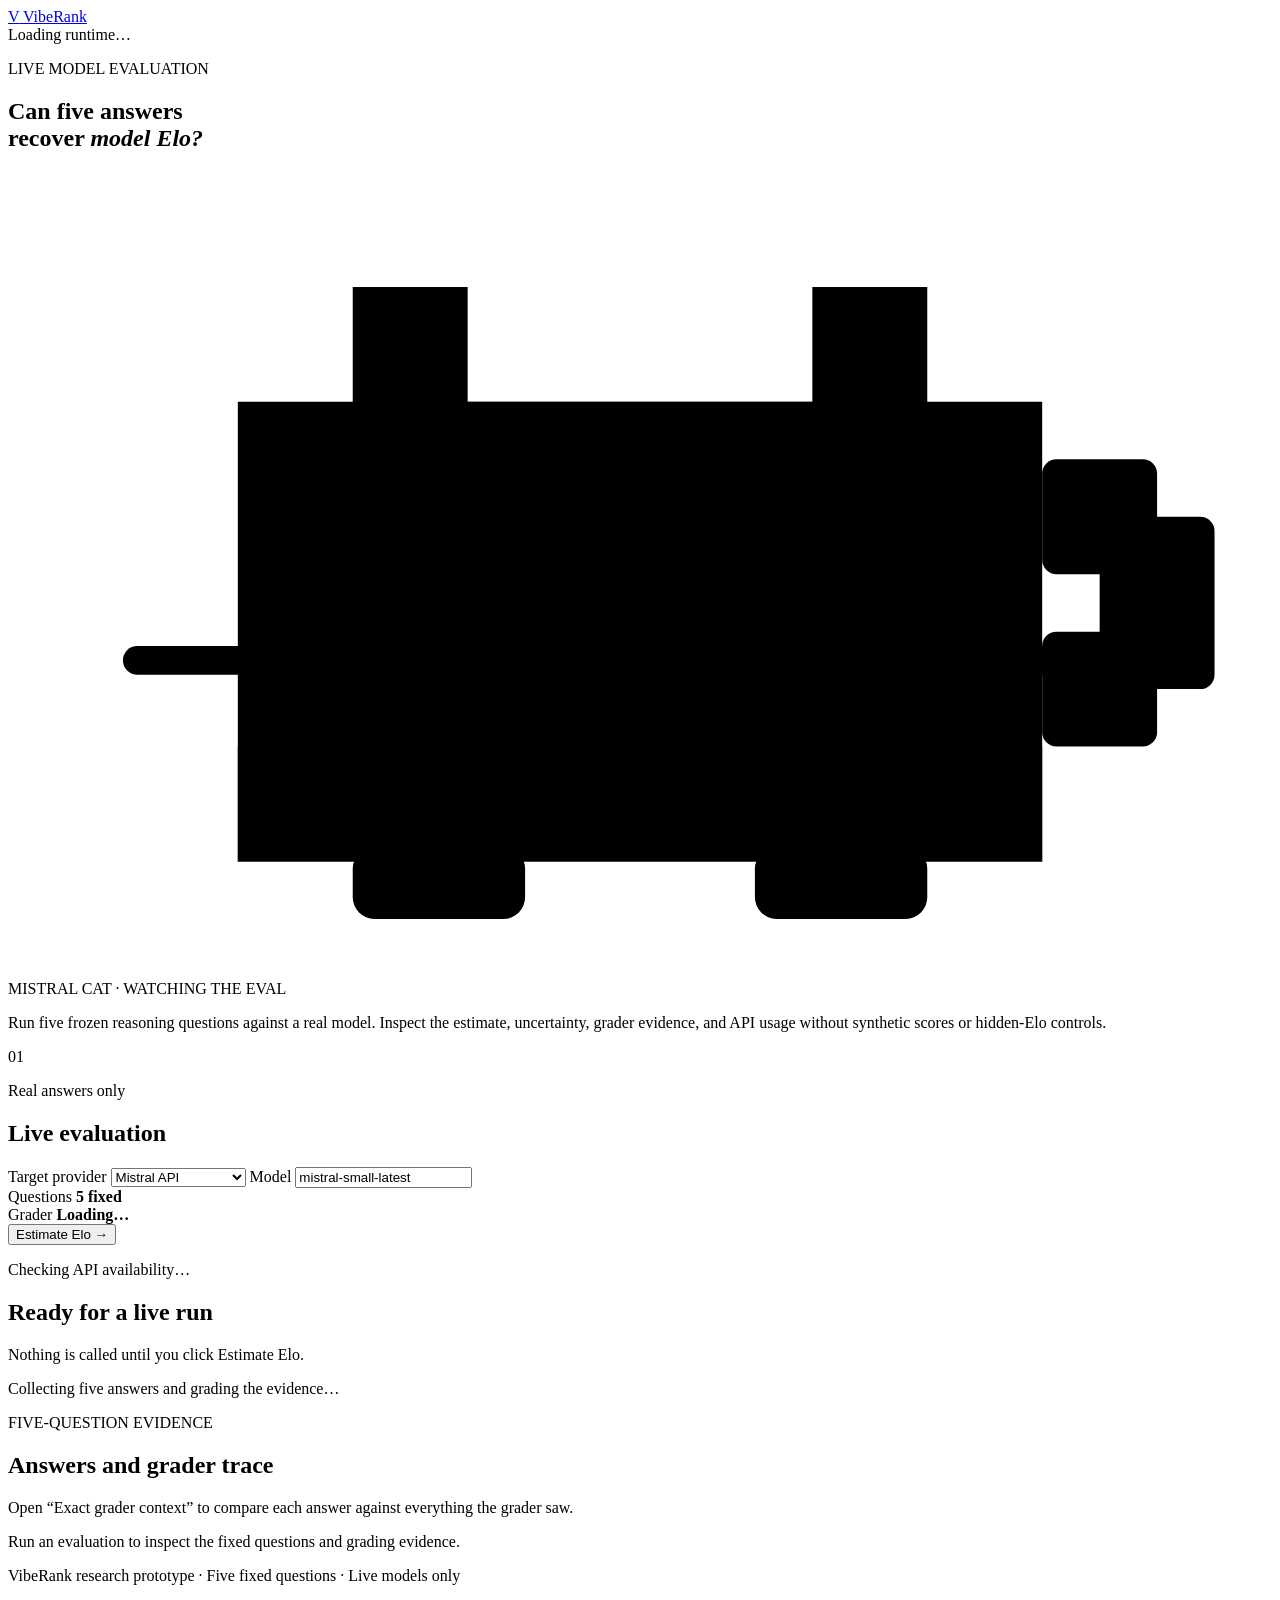
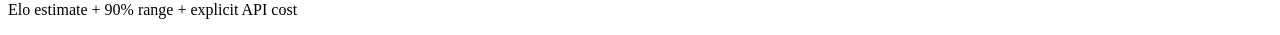
==== web/index.html @ fee89f09 "Initial public release" ====
<!doctype html>
<html lang="en">
  <head>
    <meta charset="utf-8" />
    <meta name="viewport" content="width=device-width, initial-scale=1" />
    <meta name="description" content="VibeRank estimates a live model's Elo from five fixed reasoning answers." />
    <title>VibeRank — Five answers to Elo</title>
    <link rel="stylesheet" href="/styles.css" />
  </head>
  <body>
    <div class="noise"></div>
    <main class="page-shell">
      <header class="topbar">
        <a class="brand" href="/" aria-label="VibeRank home">
          <span class="brand-mark">V</span>
          <span>VibeRank</span>
        </a>
        <div class="status-pill" id="runtime-status">Loading runtime…</div>
      </header>

      <section class="hero">
        <div>
          <p class="eyebrow">LIVE MODEL EVALUATION</p>
          <h1>Can five answers<br />recover <em>model Elo?</em></h1>
        </div>
        <div class="hero-side">
          <div class="mistral-cat" role="img" aria-label="A pixel-art Mistral cat watching the benchmark">
            <svg viewBox="0 0 176 112" aria-hidden="true">
              <g class="cat-tail">
                <rect x="144" y="64" width="16" height="16" rx="2" />
                <rect x="152" y="48" width="16" height="24" rx="2" />
                <rect x="144" y="40" width="16" height="16" rx="2" />
              </g>
              <g class="cat-body">
                <path d="M32 32h16V16h16v16h48V16h16v16h16v64H32z" />
                <rect class="cat-highlight" x="48" y="32" width="80" height="16" />
                <rect class="cat-shadow" x="32" y="80" width="112" height="16" />
                <rect class="cat-eye" x="56" y="56" width="16" height="16" rx="2" />
                <rect class="cat-eye" x="104" y="56" width="16" height="16" rx="2" />
                <rect class="cat-pupil cat-pupil-left" x="62" y="58" width="6" height="12" rx="2" />
                <rect class="cat-pupil cat-pupil-right" x="110" y="58" width="6" height="12" rx="2" />
                <path class="cat-muzzle" d="M80 68h16v8H88v8h-8z" />
                <rect class="cat-whisker" x="16" y="66" width="28" height="4" rx="2" />
                <rect class="cat-whisker" x="132" y="66" width="28" height="4" rx="2" />
                <rect class="cat-paw" x="48" y="94" width="24" height="10" rx="3" />
                <rect class="cat-paw" x="104" y="94" width="24" height="10" rx="3" />
              </g>
            </svg>
            <span>MISTRAL CAT · WATCHING THE EVAL</span>
          </div>
          <p class="hero-copy">
            Run five frozen reasoning questions against a real model. Inspect the estimate, uncertainty,
            grader evidence, and API usage without synthetic scores or hidden-Elo controls.
          </p>
        </div>
      </section>

      <section class="workspace">
        <aside class="control-panel panel">
          <div class="panel-heading">
            <span class="step-number">01</span>
            <div>
              <p class="panel-kicker">Real answers only</p>
              <h2>Live evaluation</h2>
            </div>
          </div>

          <label>
            Target provider
            <select id="provider">
              <option value="mistral">Mistral API</option>
              <option value="openrouter">OpenRouter model</option>
            </select>
          </label>

          <label>
            Model
            <input id="model" value="mistral-small-latest" autocomplete="off" />
          </label>

          <div class="run-facts" aria-label="Evaluation configuration">
            <div>
              <span>Questions</span>
              <strong id="question-count">5 fixed</strong>
            </div>
            <div>
              <span>Grader</span>
              <strong id="grader-name">Loading…</strong>
            </div>
          </div>

          <button class="primary-button" id="run-evaluation">
            <span>Estimate Elo</span>
            <span aria-hidden="true">→</span>
          </button>
          <p class="form-note" id="provider-note">Checking API availability…</p>
        </aside>

        <section class="result-panel panel" aria-live="polite">
          <div id="result-empty" class="empty-state">
            <div class="radar"></div>
            <h2>Ready for a live run</h2>
            <p>Nothing is called until you click Estimate Elo.</p>
          </div>
          <div id="result-loading" class="loading-state hidden">
            <div class="loader"></div>
            <p>Collecting five answers and grading the evidence…</p>
          </div>
          <div id="result-content" class="hidden"></div>
        </section>
      </section>

      <section class="trace-section">
        <div class="section-heading">
          <div>
            <p class="eyebrow">FIVE-QUESTION EVIDENCE</p>
            <h2>Answers and grader trace</h2>
          </div>
          <p>Open “Exact grader context” to compare each answer against everything the grader saw.</p>
        </div>
        <div id="trace-list" class="trace-list">
          <div class="trace-placeholder">Run an evaluation to inspect the fixed questions and grading evidence.</div>
        </div>
      </section>

      <footer>
        <p>VibeRank research prototype · Five fixed questions · Live models only</p>
        <p>Elo estimate + 90% range + explicit API cost</p>
      </footer>
    </main>

    <script src="/app.js" defer></script>
  </body>
</html>
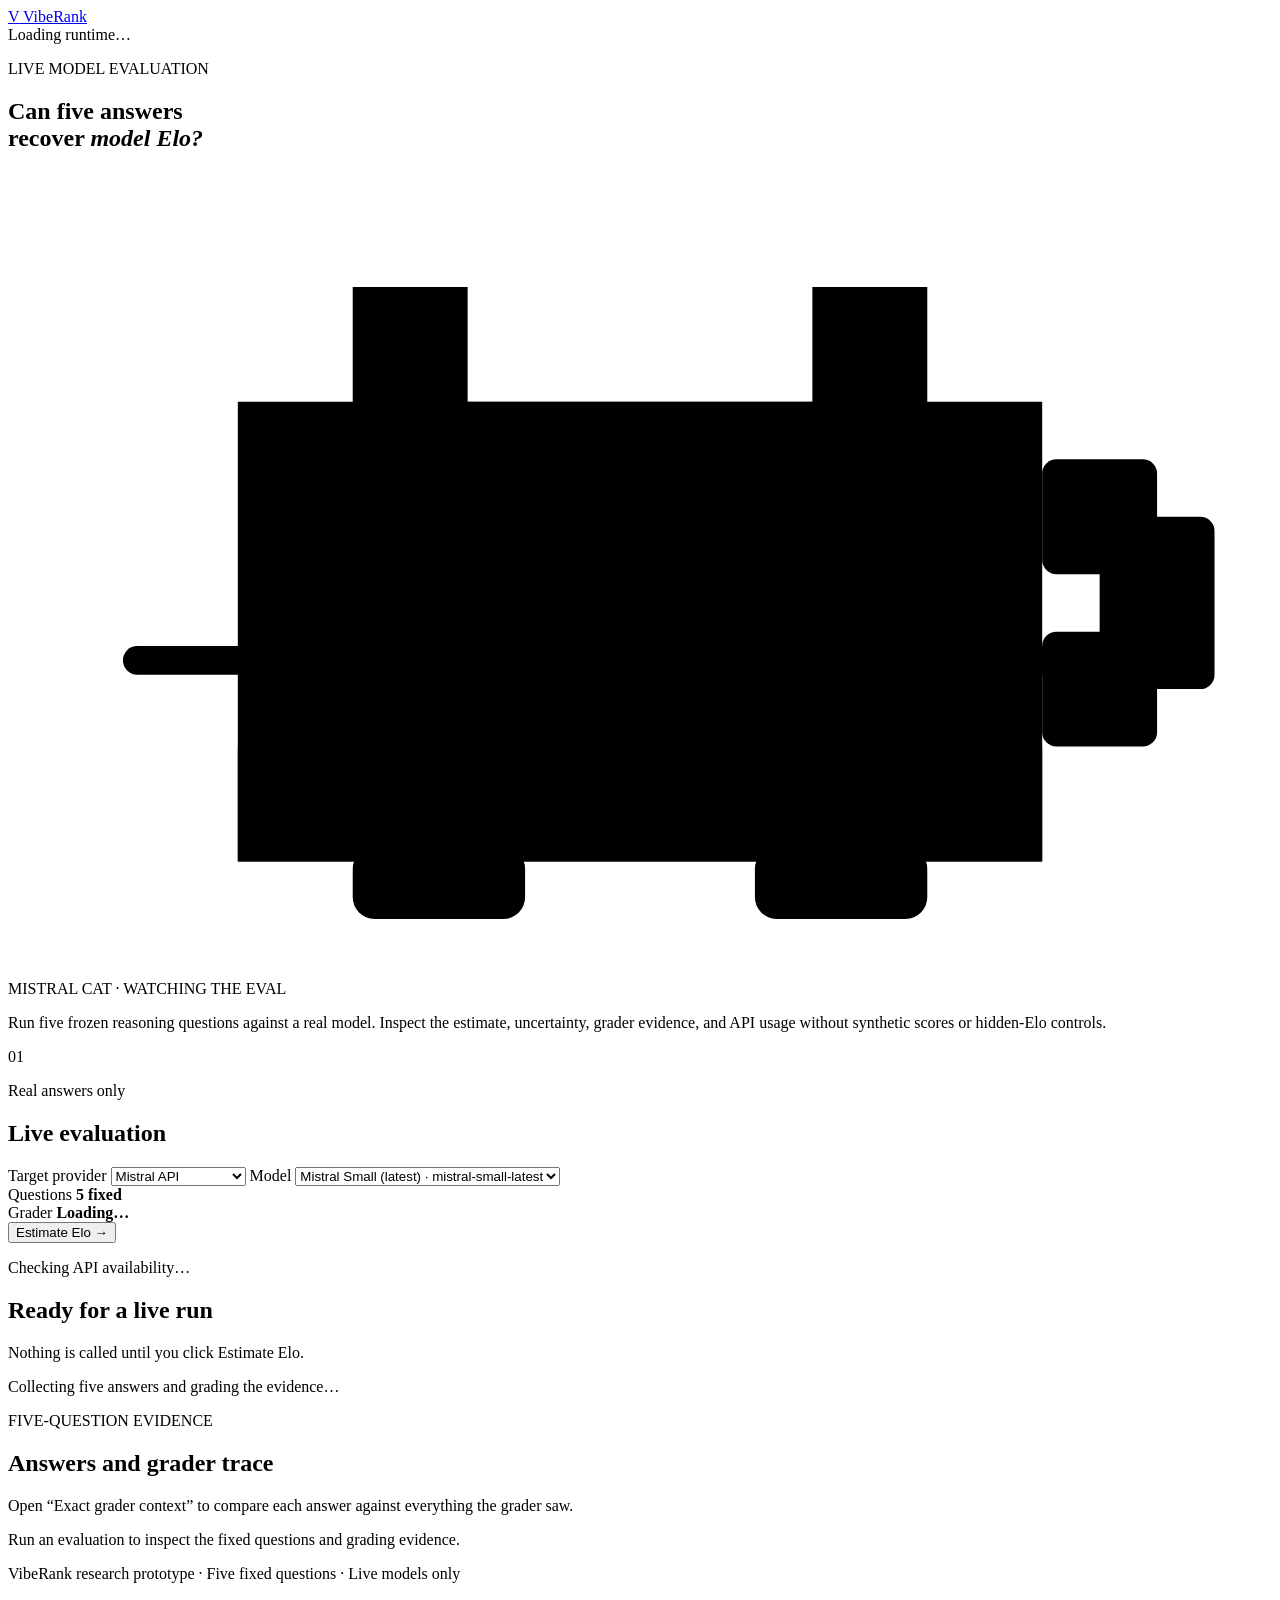
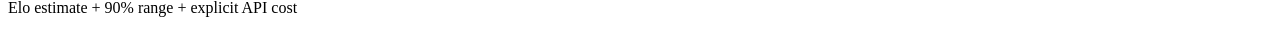
==== commit 8aa0663b: "Dashboard model picker with ground-truth Elo; new experiments - web: catalog model picker; known lea" ====
--- a/web/index.html
+++ b/web/index.html
@@ -75,7 +75,18 @@
 
           <label>
             Model
-            <input id="model" value="mistral-small-latest" autocomplete="off" />
+            <select id="model" aria-describedby="provider-note">
+              <option value="mistral-small-latest">Mistral Small (latest) · mistral-small-latest</option>
+            </select>
+            <input
+              id="custom-model"
+              class="custom-model-input"
+              type="text"
+              placeholder="Enter a model ID"
+              aria-label="Custom model ID"
+              autocomplete="off"
+              hidden
+            />
           </label>
 
           <div class="run-facts" aria-label="Evaluation configuration">
